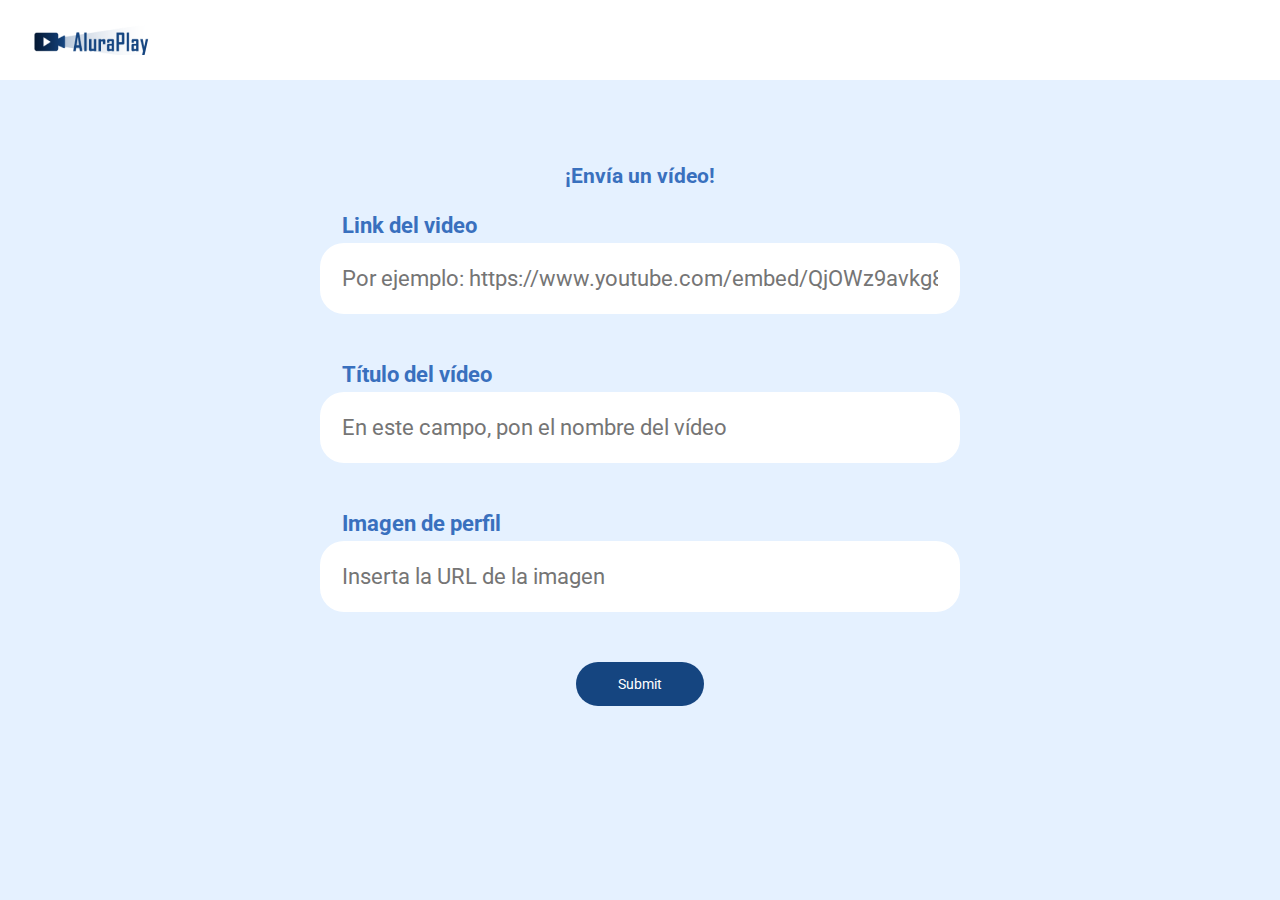
==== pages/enviar-video.html @ 8d752130 "v1" ====
<!DOCTYPE html>
<html lang="es">

<head>
    <meta charset="UTF-8">
    <meta http-equiv="X-UA-Compatible" content="IE=edge">
    <meta name="viewport" content="width=device-width, initial-scale=1.0">
    <link href="https://fonts.googleapis.com/css2?family=Roboto:wght@400;700&display=swap" rel="stylesheet">
    <link rel="stylesheet" href="../css/reset.css">
    <link rel="stylesheet" href="../css/estilos.css">
    <link rel="stylesheet" href="../css/estilos-form.css">
    <link rel="stylesheet" href="../css/flexbox.css">
    <title>AluraPlay</title>
    <link rel="shortcut icon" href="./img/favicon.ico" type="image/x-icon">
</head>

<body>

    <!-- encabezado -->
    <header>

        <nav class="encabezado">
            <a class="logo" href="../index.html"></a>

            <div class="cabecalho__icones">
                <a href="./enviar-video.html" class="cabecalho__videos"></a>
            </div>
        </nav>

    </header>

    <main class="container">

        <form class="container__formulario" data-formulario>
            <h2 class="formulario__titulo">¡Envía un vídeo!</h3>
                <div class="formulario__campo">
                    <label class="campo__etiqueta" for="url">Link del video</label>
                    <input name="url" class="campo__escrita" required
                        placeholder="Por ejemplo: https://www.youtube.com/embed/QjOWz9avkg8" id='url' data-url/>
                </div>


                <div class="formulario__campo">
                    <label class="campo__etiqueta" for="titulo">Título del vídeo</label>
                    <input name="titulo" class="campo__escrita" required placeholder="En este campo, pon el nombre del vídeo"
                        id='titulo' data-titulo />
                </div>

                <div class="formulario__campo">
                    <label class="campo__etiqueta" for="imagem">Imagen de perfil</label>
                    <input name="imagem" class="campo__escrita" required placeholder="Inserta la URL de la imagen"
                        id='imagem' data-imagen />
                </div>

                <input class="formulario__boton" type="submit" />
        </form>

    </main>

    <script src="../js/crearVideo.js" type="module"></script>

</body>

</html>
---- css/estilos.css ----
*,
*::before,
*::after {
    --azul-escuro: #154580;
    --azul-medio: #3970BE;
    --azul-claro: #E5F1FF;
    --cinza-texto: #444444;
    --cinza-claro: #ECECEC;
    box-sizing: border-box;
}

body {
    font-family: Roboto, Arial, Helvetica, sans-serif;
    background-color: var(--azul-claro);
    position: relative;
    width: 100%;
    height: 100vh;
    overflow: auto;
    font-size: 14px;
    color: white;
    box-sizing: border-box;
    text-align: center;
}

/* ESTILOS DO HEADER */

.encabezado {
    background-color: white;
    position: fixed;
    top: 0;
    height: 80px;
    width: 100%;
    padding: 0 25px;
    z-index: 2;
}

.logo {
    background-image: url(../img/encabezado/Logo.png);
    background-repeat: no-repeat;
    padding: 15px 65px;
    cursor: pointer;
}


.encabezado__videos {
    background-image: url(../img/encabezado/video_call.png);
    background-size: contain;
    background-repeat: no-repeat;
    background-position: center;
    padding: 15px;
}

/* ESTILOS DA SEÇÃO VÍDEOS */

.videos__container {
    color: black;
}

.mensaje {
    display: grid;
    align-items: center;
    justify-content: center;
    height: 100vh;
}

.mensaje__imagen {
    width: 30%;
}

.mensaje__titulo {
    color: var(--azul-medio);
    font-weight: bold;
    font-size: 21px;
}

.buscar__input {
    width: 260px;
    height: 32px;
    border: 1px solid rgb(211, 211, 211);
    font-size: 16px;
    padding: 3px 8px;
    border: 1px solid rgb(211, 211, 211);
    color: var(--azul-escuro);
}

.buscar__boton {
    background-image: url(../img/encabezado/search.png);
    background-repeat: no-repeat;
    background-position: center;
    border: 1px solid rgb(211, 211, 211);
    background-color: #F9F9F9;
    border-left: none;
    padding: 15px 15px;
    cursor: pointer;
}

.encabezado__buscar {
    display: flex;
    justify-content: center;
}

@media(min-width: 834px) {

    body {
        height: 100vh;
    }

}
---- css/estilos-form.css ----
.container {
    display: grid;
    align-items: center;
    justify-content: center;
    height: 100vh;
}

.container__formulario {
    margin: 3em 0;
    display: flex;
    flex-direction: column;
    align-items: center;
    justify-content: center;
    text-align: initial;
}

.formulario__campo {
    margin: 1em;
    font-size: 1.6em;
}

.formulario__titulo {
    color: var(--azul-medio);
    font-weight: bold;
    font-size: 21px;
}

.campo__escrita {
    width: 50vw;
    border-radius: 24px;
    display: block;
    color: black;
    padding: 1em
}

.campo__etiqueta {
    line-height: 1.5;
    padding: 0 0 .1em 1em;
    font-weight: 700;
    color: var(--azul-medio);
}

.formulario__boton {
    padding: 1em 3em;
    margin: 2em 0;
    border-radius: 24px;
    background-color: var(--azul-escuro);
}
---- css/flexbox.css ----
/* Aula 1 */
.encabezado {
    display: flex;
    justify-content: space-between;
    align-items: center;
}






/* SEÇÃO VÍDEOS */

.videos__container {
    display: flex;
    flex-wrap: wrap;
    gap: 10px;
    z-index: 1;
    padding: 153px 20px 10px 20px;
}

.videos__item {
    flex-grow: 1;
    height: 303px;
    width: 300px;
}

/* grid vídeos */

.descripcion-video {
    margin-top: 1rem;
    display: grid;
    text-align: start;
    column-gap: 1rem;
    row-gap: 10px;
    grid-template-columns: auto 1fr;
}

.descripcion-video img {
    grid-area: 1 / 1 / 3 / 2;
}

.descripcion-video h3 {
    grid-area: 1 / 2 / 2 / 3;
    font-weight: 700;
    color: #444444;
}

.descripcion-video p {
    grid-area: 2 / 2 / 3 / 3;
    font-size: 14px;
    color: #444444;
}

.descripcion-video img {
    width: 2em;
    height: 2em;
    border-radius: 100%;
}

@media(min-width: 834px) {

    .videos__container {
        padding-left: 10%;
        padding-right: 10%;
    }
}

@media(min-width: 1440px) {
    .videos__item {
        width: 288px;
    }
}
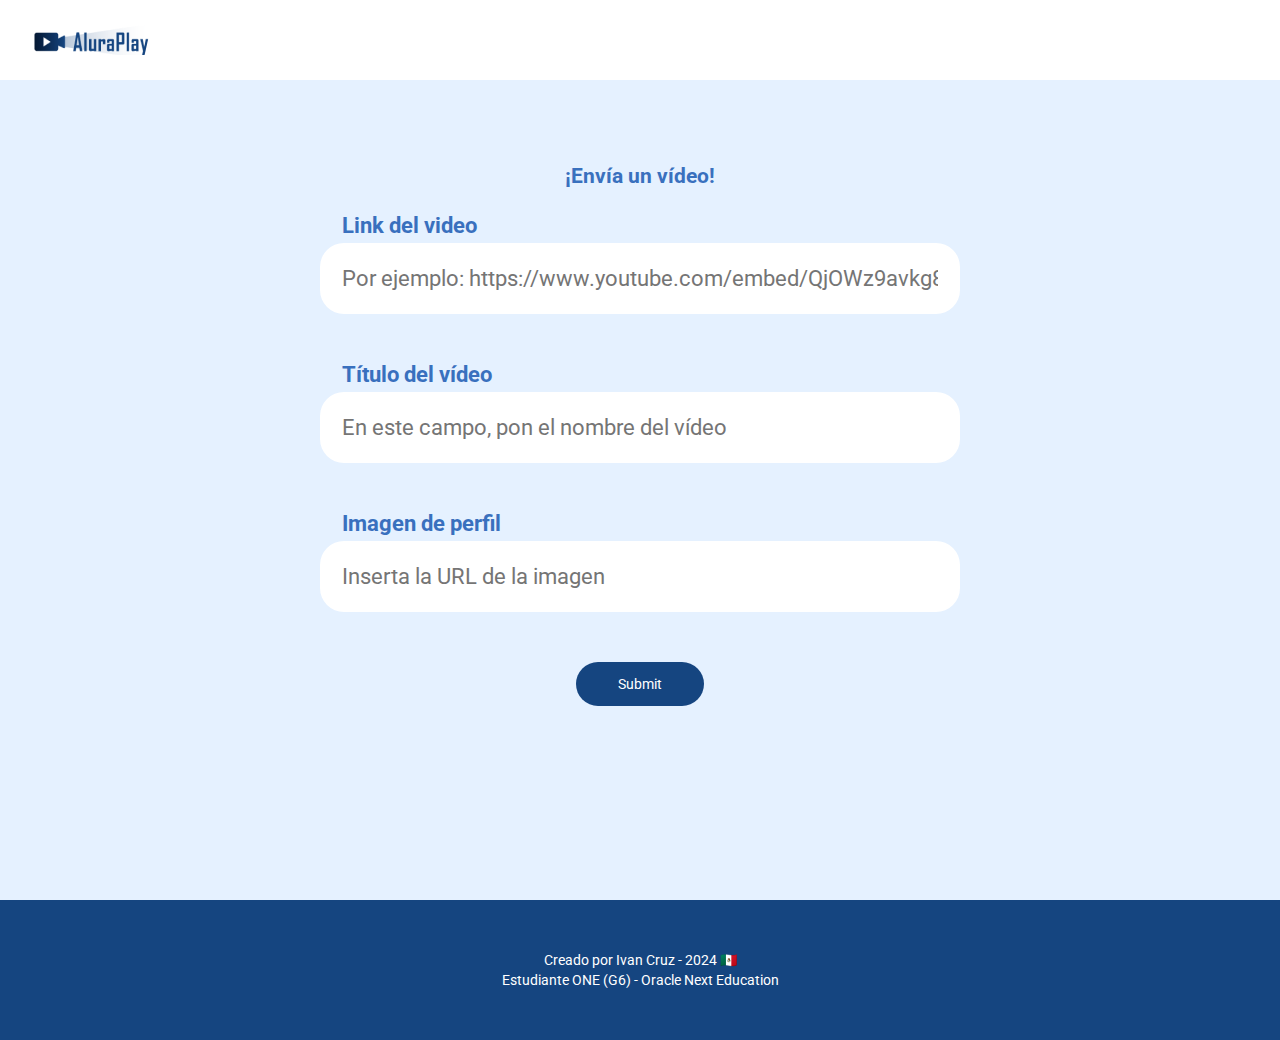
==== commit 2f54b578: "refactor(footer): agrega contenido y estilos al footer" ====
--- a/pages/enviar-video.html
+++ b/pages/enviar-video.html
@@ -57,6 +57,10 @@
 
     </main>
 
+    <footer class="footer">
+        <p>Creado por Ivan Cruz - 2024 🇲🇽 <br> Estudiante ONE (G6) - Oracle Next Education </p>
+    </footer>
+
     <script src="../js/crearVideo.js" type="module"></script>
 
 </body>
--- a/css/estilos.css
+++ b/css/estilos.css
@@ -99,6 +99,14 @@
     justify-content: center;
 }
 
+.footer{
+    width: 100%;
+    height: auto;
+    background-color: #154580;
+    padding: 50px;
+    line-height: 20px;
+}
+
 @media(min-width: 834px) {
 
     body {
--- a/css/estilos-form.css
+++ b/css/estilos-form.css
@@ -45,4 +45,50 @@
     margin: 2em 0;
     border-radius: 24px;
     background-color: var(--azul-escuro);
-}+}
+
+@media screen and (min-width: 601px) and (max-width: 1024px) {
+    .container{
+        display: flex;
+
+    }
+    .container__formulario{
+        width: 100%;
+        height: auto;
+        padding: 0 20px;
+    }
+    .formulario__campo{
+        width: 100%;
+        height: auto;
+
+    }
+    .campo__escrita{
+        width: 100%;
+    }
+    .formulario__boton{
+        width: 100%;
+    }
+  }
+
+  @media screen and (max-width: 600px) {
+    .container{
+        display: flex;
+
+    }
+    .container__formulario{
+        width: 100%;
+        height: auto;
+        padding: 0 20px;
+    }
+    .formulario__campo{
+        width: 100%;
+        height: auto;
+
+    }
+    .campo__escrita{
+        width: 100%;
+    }
+    .formulario__boton{
+        width: 100%;
+    }
+  }--- a/css/flexbox.css
+++ b/css/flexbox.css
@@ -4,10 +4,6 @@
     justify-content: space-between;
     align-items: center;
 }
-
-
-
-
 
 
 /* SEÇÃO VÍDEOS */
